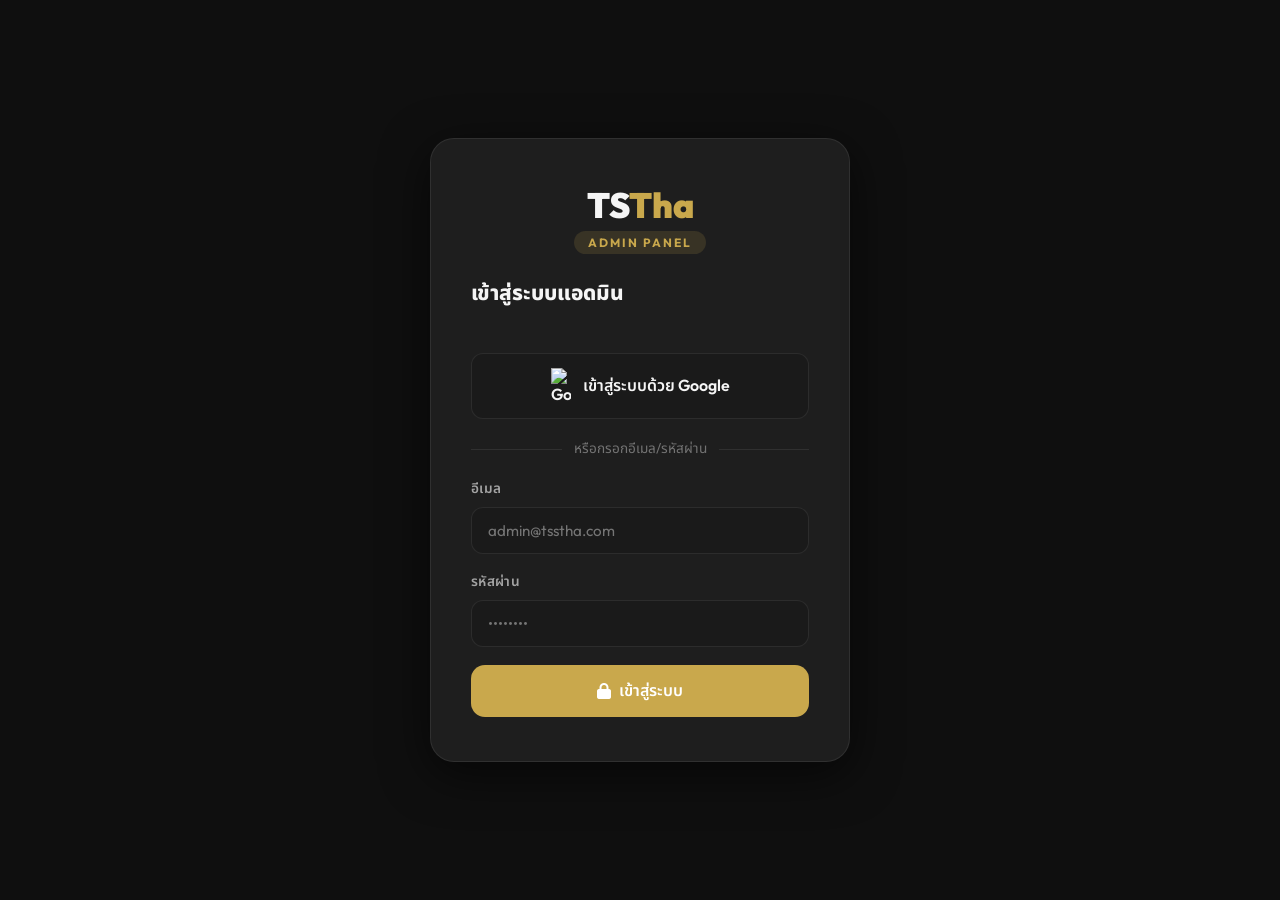
==== admin/index.html @ b6cc5bbf "Add files via upload" ====
<!DOCTYPE html>
<html lang="th" data-theme="dark">
<head>
  <meta charset="UTF-8"/>
  <meta name="viewport" content="width=device-width,initial-scale=1.0"/>
  <title>TS Tha — Admin Panel</title>
  <meta name="robots" content="noindex,nofollow"/>
  <link rel="stylesheet" href="../assets/css/style.css"/>
  <link rel="stylesheet" href="admin.css"/>
  <link rel="stylesheet" href="https://cdnjs.cloudflare.com/ajax/libs/font-awesome/6.5.0/css/all.min.css"/>
</head>
<body>

<!-- LOGIN GATE -->
<div id="adminLoginGate" class="admin-login-gate">
  <div class="admin-login-box">
    <div class="admin-login-logo">TS<span>Tha</span></div>
    <div class="admin-login-label">Admin Panel</div>
    <h2 style="margin-bottom:8px;">เข้าสู่ระบบแอดมิน</h2>
    <p id="loginError" style="color:var(--danger);font-size:0.9rem;min-height:20px;margin-bottom:16px;"></p>

    <!-- ✅ Google Sign-in (แนะนำ) -->
    <button id="adminGoogleBtn" class="btn-social" style="width:100%;justify-content:center;font-size:1rem;padding:14px;margin-bottom:16px;">
      <img src="https://www.google.com/favicon.ico" width="20" alt="Google"/> เข้าสู่ระบบด้วย Google
    </button>

    <div class="divider">หรือกรอกอีเมล/รหัสผ่าน</div>

    <form id="adminLoginForm" style="margin-top:16px;">
      <div class="form-group">
        <label class="form-label" for="adminEmail">อีเมล</label>
        <input type="email" id="adminEmail" class="form-input" placeholder="admin@tsstha.com"/>
      </div>
      <div class="form-group">
        <label class="form-label" for="adminPassword">รหัสผ่าน</label>
        <input type="password" id="adminPassword" class="form-input" placeholder="••••••••"/>
      </div>
      <button type="submit" class="btn-primary" style="width:100%;justify-content:center;" id="adminLoginBtn">
        <i class="fa-solid fa-lock"></i> เข้าสู่ระบบ
      </button>
    </form>
  </div>
</div>


<!-- ADMIN PANEL (hidden until login) -->
<div id="adminApp" style="display:none;">

  <!-- SIDEBAR -->
  <aside class="admin-sidebar" id="sidebar">
    <div class="sidebar-logo">TS<span>Tha</span></div>
    <div class="sidebar-role">Admin Panel</div>
    <nav class="sidebar-nav">
      <button class="sidebar-link active" data-page="dashboard" aria-label="dashboard">
        <i class="fa-solid fa-gauge-high"></i> Dashboard
      </button>
      <button class="sidebar-link" data-page="orders" aria-label="orders">
        <i class="fa-solid fa-box"></i> คำสั่งซื้อ
        <span class="sidebar-badge" id="pendingBadge">0</span>
      </button>
      <button class="sidebar-link" data-page="products" aria-label="products">
        <i class="fa-solid fa-shirt"></i> สินค้า
      </button>
      <button class="sidebar-link" data-page="settings" aria-label="settings">
        <i class="fa-solid fa-gear"></i> ตั้งค่า
      </button>
    </nav>
    <div class="sidebar-footer">
      <button class="btn-icon" id="adminThemeToggle" title="เปลี่ยนธีม" aria-label="theme">
        <i class="fa-solid fa-moon" id="adminThemeIcon"></i>
      </button>
      <button class="btn-icon" id="adminLogoutBtn" title="ออกจากระบบ" aria-label="logout">
        <i class="fa-solid fa-right-from-bracket"></i>
      </button>
    </div>
  </aside>

  <!-- MAIN CONTENT -->
  <main class="admin-main">

    <!-- TOP BAR -->
    <div class="admin-topbar">
      <div class="admin-topbar-left">
        <button class="btn-icon" id="sidebarToggle" aria-label="menu"><i class="fa-solid fa-bars"></i></button>
        <div id="pageTitle" class="admin-page-title">Dashboard</div>
      </div>
      <div class="admin-topbar-right">
        <div class="admin-user-info" id="adminUserInfo">
          <i class="fa-solid fa-user-shield"></i> <span id="adminUserName">Admin</span>
        </div>
      </div>
    </div>

    <!-- ===== DASHBOARD PAGE ===== -->
    <div class="admin-page active" id="page-dashboard">
      <div class="admin-stats-grid">
        <div class="stat-card animate-on-scroll">
          <div class="stat-icon" style="background:rgba(201,168,76,0.15);color:var(--gold);">
            <i class="fa-solid fa-box"></i>
          </div>
          <div class="stat-info">
            <div class="stat-value" id="statTotal">0</div>
            <div class="stat-label">คำสั่งซื้อทั้งหมด</div>
          </div>
        </div>
        <div class="stat-card animate-on-scroll" style="transition-delay:.1s;">
          <div class="stat-icon" style="background:rgba(234,179,8,0.15);color:#eab308;">
            <i class="fa-solid fa-clock"></i>
          </div>
          <div class="stat-info">
            <div class="stat-value" id="statPending">0</div>
            <div class="stat-label">รอดำเนินการ</div>
          </div>
        </div>
        <div class="stat-card animate-on-scroll" style="transition-delay:.2s;">
          <div class="stat-icon" style="background:rgba(34,197,94,0.15);color:var(--success);">
            <i class="fa-solid fa-truck"></i>
          </div>
          <div class="stat-info">
            <div class="stat-value" id="statShipped">0</div>
            <div class="stat-label">จัดส่งแล้ว</div>
          </div>
        </div>
        <div class="stat-card animate-on-scroll" style="transition-delay:.3s;">
          <div class="stat-icon" style="background:rgba(99,102,241,0.15);color:#6366f1;">
            <i class="fa-solid fa-baht-sign"></i>
          </div>
          <div class="stat-info">
            <div class="stat-value" id="statRevenue">฿0</div>
            <div class="stat-label">ยอดขายรวม</div>
          </div>
        </div>
      </div>

      <div class="admin-card" style="margin-top:28px;">
        <div class="admin-card-header">
          <h3><i class="fa-solid fa-clock-rotate-left"></i> คำสั่งซื้อล่าสุด</h3>
          <button class="btn-primary" onclick="switchPage('orders')" style="padding:8px 18px;font-size:0.85rem;">ดูทั้งหมด</button>
        </div>
        <div id="recentOrdersList"></div>
      </div>
    </div>

    <!-- ===== ORDERS PAGE ===== -->
    <div class="admin-page" id="page-orders">
      <div class="admin-card">
        <div class="admin-card-header">
          <h3><i class="fa-solid fa-magnifying-glass"></i> ค้นหา Order ID</h3>
          <button class="btn-primary" onclick="loadOrders()" style="padding:8px 18px;font-size:0.85rem;">
            <i class="fa-solid fa-rotate"></i> รีเฟรช
          </button>
        </div>
        <div style="display:flex;gap:12px;margin-bottom:24px;">
          <input type="text" id="orderSearchInput" class="form-input" placeholder="ค้นหา Order ID หรือชื่อลูกค้า..." style="flex:1;"/>
          <button class="btn-primary" onclick="searchOrder()" aria-label="search-order">
            <i class="fa-solid fa-magnifying-glass"></i> ค้นหา
          </button>
          <select id="orderStatusFilter" class="form-input" style="width:180px;" onchange="filterOrders()">
            <option value="all">ทุกสถานะ</option>
            <option value="pending">รอดำเนินการ</option>
            <option value="confirmed">ยืนยันแล้ว</option>
            <option value="shipped">จัดส่งแล้ว</option>
            <option value="cancelled">ยกเลิก</option>
          </select>
        </div>
        <div id="ordersTable"></div>
      </div>
    </div>

    <!-- ===== PRODUCTS PAGE ===== -->
    <div class="admin-page" id="page-products">
      <div class="admin-card">
        <div class="admin-card-header">
          <h3><i class="fa-solid fa-shirt"></i> จัดการสินค้า</h3>
          <button class="btn-primary" onclick="openModal('addProductModal')" style="padding:8px 18px;font-size:0.85rem;">
            <i class="fa-solid fa-plus"></i> เพิ่มสินค้า
          </button>
        </div>
        <div id="productsAdminGrid" class="products-admin-grid"></div>
      </div>
    </div>

    <!-- ===== SETTINGS PAGE ===== -->
    <div class="admin-page" id="page-settings">
      <div class="admin-card">
        <div class="admin-card-header"><h3><i class="fa-solid fa-gear"></i> ตั้งค่าร้านค้า</h3></div>
        <div class="form-group">
          <label class="form-label">ชื่อแบรนด์</label>
          <input type="text" class="form-input" value="TS Tha"/>
        </div>
        <div class="form-group">
          <label class="form-label">LINE ID</label>
          <input type="text" class="form-input" placeholder="@TSTha"/>
        </div>
        <div class="form-group">
          <label class="form-label">Facebook Page URL</label>
          <input type="text" class="form-input" placeholder="https://facebook.com/..."/>
        </div>
        <div class="form-group">
          <label class="form-label">ข้อความต้อนรับออเดอร์</label>
          <textarea class="form-textarea">ขอบคุณที่สั่งซื้อกับ TS Tha! กรุณาแคปหน้าจอหรือคัดลอก Order ID แล้วทักมาหาเราทาง Line หรือ Facebook ได้เลยนะครับ</textarea>
        </div>
        <button class="btn-primary"><i class="fa-solid fa-floppy-disk"></i> บันทึกการตั้งค่า</button>
      </div>
    </div>

  </main>
</div>

<!-- ORDER DETAIL MODAL -->
<div class="modal-overlay" id="orderDetailModal">
  <div class="modal" style="max-width:640px;">
    <button class="modal-close" onclick="closeModal('orderDetailModal')" aria-label="close"><i class="fa-solid fa-xmark"></i></button>
    <h2>📦 รายละเอียดออเดอร์</h2>
    <div id="orderDetailContent"></div>
  </div>
</div>

<!-- ADD PRODUCT MODAL -->
<div class="modal-overlay" id="addProductModal">
  <div class="modal" style="max-width:560px;">
    <button class="modal-close" onclick="closeModal('addProductModal')" aria-label="close"><i class="fa-solid fa-xmark"></i></button>
    <h2>➕ เพิ่มสินค้าใหม่</h2>
    <p class="subtitle">กรอกข้อมูลสินค้าที่ต้องการเพิ่ม</p>
    <form id="addProductForm">
      <div class="form-group">
        <label class="form-label">ชื่อสินค้า *</label>
        <input type="text" id="prodName" class="form-input" required/>
      </div>
      <div class="form-row">
        <div class="form-group">
          <label class="form-label">ราคา (฿) *</label>
          <input type="number" id="prodPrice" class="form-input" required/>
        </div>
        <div class="form-group">
          <label class="form-label">หมวดหมู่ *</label>
          <select id="prodCategory" class="form-input">
            <option value="oversized">โอเวอร์ไซส์</option>
            <option value="hoodie">ฮู้ดดี้</option>
            <option value="regular">ทรงปกติ</option>
            <option value="limited">Limited</option>
          </select>
        </div>
      </div>
      <div class="form-group">
        <label class="form-label">ไซส์ที่มี (คั่นด้วยลูกน้ำ) *</label>
        <input type="text" id="prodSizes" class="form-input" placeholder="S,M,L,XL,XXL" required/>
      </div>
      <div class="form-group">
        <label class="form-label">คำอธิบาย</label>
        <textarea id="prodDesc" class="form-textarea" placeholder="รายละเอียดสินค้า..."></textarea>
      </div>
      <div class="form-group">
        <label class="form-label">URL รูปภาพ</label>
        <input type="url" id="prodImage" class="form-input" placeholder="https://..."/>
      </div>
      <button type="submit" class="btn-primary" style="width:100%;justify-content:center;">
        <i class="fa-solid fa-plus"></i> เพิ่มสินค้า
      </button>
    </form>
  </div>
</div>

<!-- TOAST -->
<div class="toast-container" id="toastContainer"></div>

<!-- Firebase CDN (Compat) -->
<script src="https://www.gstatic.com/firebasejs/10.11.0/firebase-app-compat.js"></script>
<script src="https://www.gstatic.com/firebasejs/10.11.0/firebase-firestore-compat.js"></script>
<script src="https://www.gstatic.com/firebasejs/10.11.0/firebase-auth-compat.js"></script>
<script src="https://www.gstatic.com/firebasejs/10.11.0/firebase-storage-compat.js"></script>
<!-- TS Tha Admin Scripts -->
<script src="../assets/js/firebase.js"></script>
<script src="admin.js"></script>
</body>
</html>
---- assets/css/style.css ----
/* ===== TS THA - GLOBAL DESIGN SYSTEM ===== */
@import url('https://fonts.googleapis.com/css2?family=Outfit:wght@300;400;500;600;700;800;900&family=Noto+Sans+Thai:wght@300;400;500;600;700;800&display=swap');

:root {
  --bg-primary: #f8f7f4;
  --bg-secondary: #ffffff;
  --bg-card: #ffffff;
  --bg-nav: rgba(255,255,255,0.85);
  --text-primary: #1a1a1a;
  --text-secondary: #6b7280;
  --text-muted: #9ca3af;
  --border: rgba(0,0,0,0.08);
  --shadow: 0 4px 24px rgba(0,0,0,0.08);
  --shadow-lg: 0 12px 48px rgba(0,0,0,0.12);
  --accent: #1a1a1a;
  --accent-light: #3d3d3d;
  --gold: #c9a84c;
  --gold-light: #e8c96a;
  --success: #22c55e;
  --danger: #ef4444;
  --warning: #f59e0b;
  --transition: all 0.3s cubic-bezier(0.4, 0, 0.2, 1);
  --transition-slow: all 0.5s cubic-bezier(0.4, 0, 0.2, 1);
}

[data-theme="dark"] {
  --bg-primary: #0f0f0f;
  --bg-secondary: #1a1a1a;
  --bg-card: #1e1e1e;
  --bg-nav: rgba(15,15,15,0.9);
  --text-primary: #f5f5f5;
  --text-secondary: #a3a3a3;
  --text-muted: #737373;
  --border: rgba(255,255,255,0.08);
  --shadow: 0 4px 24px rgba(0,0,0,0.4);
  --shadow-lg: 0 12px 48px rgba(0,0,0,0.6);
  --accent: #f5f5f5;
  --accent-light: #d4d4d4;
}

* { margin: 0; padding: 0; box-sizing: border-box; }
html { scroll-behavior: smooth; }
body {
  font-family: 'Outfit', 'Noto Sans Thai', sans-serif;
  background-color: var(--bg-primary);
  color: var(--text-primary);
  transition: var(--transition-slow);
  overflow-x: hidden;
}

/* SCROLLBAR */
::-webkit-scrollbar { width: 6px; }
::-webkit-scrollbar-track { background: var(--bg-primary); }
::-webkit-scrollbar-thumb { background: var(--gold); border-radius: 99px; }

/* ===== NAVBAR ===== */
.navbar {
  position: fixed; top: 0; left: 0; right: 0; z-index: 1000;
  background: var(--bg-nav);
  backdrop-filter: blur(20px);
  -webkit-backdrop-filter: blur(20px);
  border-bottom: 1px solid var(--border);
  padding: 0 40px; height: 70px;
  display: flex; align-items: center; justify-content: space-between;
  transition: var(--transition);
}
.nav-logo {
  font-size: 1.6rem; font-weight: 800; letter-spacing: -0.5px;
  color: var(--text-primary); text-decoration: none;
  display: flex; align-items: center; gap: 8px;
}
.nav-logo span { color: var(--gold); }
.nav-links { display: flex; align-items: center; gap: 36px; list-style: none; }
.nav-links a {
  text-decoration: none; color: var(--text-secondary);
  font-weight: 500; font-size: 0.95rem; letter-spacing: 0.3px;
  transition: var(--transition); position: relative;
}
.nav-links a::after {
  content: ''; position: absolute; bottom: -4px; left: 0;
  width: 0; height: 2px; background: var(--gold); transition: var(--transition);
}
.nav-links a:hover { color: var(--text-primary); }
.nav-links a:hover::after { width: 100%; }

.nav-actions { display: flex; align-items: center; gap: 16px; }

.btn-icon {
  background: none; border: 1px solid var(--border);
  border-radius: 12px; width: 42px; height: 42px;
  display: flex; align-items: center; justify-content: center;
  cursor: pointer; color: var(--text-primary); font-size: 1.1rem;
  transition: var(--transition);
}
.btn-icon:hover { background: var(--gold); border-color: var(--gold); color: #fff; transform: scale(1.05); }

.cart-btn { position: relative; }
.cart-count {
  position: absolute; top: -6px; right: -6px;
  background: var(--gold); color: #fff; border-radius: 99px;
  width: 18px; height: 18px; font-size: 0.65rem; font-weight: 700;
  display: none; align-items: center; justify-content: center;
}
.cart-count.active { display: flex; }

/* ===== HERO SLIDER ===== */
.hero { margin-top: 70px; position: relative; width: 100%; height: calc(100vh - 70px); overflow: hidden; }
.hero-slider { display: flex; height: 100%; transition: transform 0.8s cubic-bezier(0.77, 0, 0.175, 1); }
.hero-slide {
  min-width: 100%; height: 100%; position: relative;
  background-size: cover; background-position: center;
  display: flex; align-items: center; justify-content: center;
}
.hero-slide::before {
  content: ''; position: absolute; inset: 0;
  background: linear-gradient(to right, rgba(0,0,0,0.65) 0%, rgba(0,0,0,0.25) 60%, transparent 100%);
}
.hero-content {
  position: relative; z-index: 2; color: #fff;
  padding: 0 80px; max-width: 680px; width: 100%; margin-right: auto;
}
.hero-tag {
  display: inline-block; background: var(--gold); color: #fff;
  font-size: 0.75rem; font-weight: 700; letter-spacing: 2px;
  text-transform: uppercase; padding: 6px 16px; border-radius: 99px;
  margin-bottom: 20px; animation: fadeUp 0.8s ease both;
}
.hero-title {
  font-size: clamp(2.5rem, 5vw, 4.5rem); font-weight: 900;
  line-height: 1.05; margin-bottom: 16px; animation: fadeUp 0.8s 0.1s ease both;
}
.hero-subtitle {
  font-size: 1.1rem; font-weight: 400; opacity: 0.85;
  margin-bottom: 36px; line-height: 1.7; animation: fadeUp 0.8s 0.2s ease both;
}
.hero-cta { display: flex; gap: 14px; animation: fadeUp 0.8s 0.3s ease both; }

.btn-primary {
  background: var(--gold); color: #fff; border: none;
  padding: 14px 32px; border-radius: 14px; font-size: 1rem; font-weight: 600;
  cursor: pointer; transition: var(--transition);
  display: inline-flex; align-items: center; gap: 8px; font-family: inherit;
}
.btn-primary:hover { background: var(--gold-light); transform: translateY(-2px); box-shadow: 0 8px 24px rgba(201,168,76,0.4); }

.btn-outline {
  background: rgba(255,255,255,0.15); color: #fff;
  border: 1px solid rgba(255,255,255,0.4);
  padding: 14px 28px; border-radius: 14px; font-size: 1rem; font-weight: 500;
  cursor: pointer; transition: var(--transition); backdrop-filter: blur(8px); font-family: inherit;
}
.btn-outline:hover { background: rgba(255,255,255,0.25); transform: translateY(-2px); }

.slider-dots { position: absolute; bottom: 30px; left: 50%; transform: translateX(-50%); display: flex; gap: 8px; z-index: 10; }
.slider-dot { width: 8px; height: 8px; border-radius: 99px; background: rgba(255,255,255,0.4); cursor: pointer; transition: var(--transition); border: none; }
.slider-dot.active { background: var(--gold); width: 28px; }
.slider-arrow {
  position: absolute; top: 50%; transform: translateY(-50%);
  background: rgba(255,255,255,0.15); border: 1px solid rgba(255,255,255,0.3);
  border-radius: 50%; width: 52px; height: 52px;
  display: flex; align-items: center; justify-content: center;
  cursor: pointer; color: #fff; font-size: 1.2rem;
  transition: var(--transition); z-index: 10; backdrop-filter: blur(8px);
}
.slider-arrow:hover { background: var(--gold); border-color: var(--gold); }
.slider-arrow.prev { left: 30px; }
.slider-arrow.next { right: 30px; }

/* ===== SECTIONS ===== */
.section { padding: 100px 40px; max-width: 1400px; margin: 0 auto; }
.section-header { text-align: center; margin-bottom: 60px; }
.section-label { font-size: 0.8rem; font-weight: 700; letter-spacing: 3px; text-transform: uppercase; color: var(--gold); margin-bottom: 12px; display: block; }
.section-title { font-size: clamp(1.8rem, 3vw, 2.8rem); font-weight: 800; color: var(--text-primary); line-height: 1.2; }
.section-subtitle { margin-top: 12px; color: var(--text-secondary); font-size: 1rem; }

/* ===== FILTER BAR ===== */
.filter-bar { display: flex; gap: 10px; margin-bottom: 40px; flex-wrap: wrap; justify-content: center; }
.filter-btn {
  padding: 8px 22px; border-radius: 99px; border: 1px solid var(--border);
  background: var(--bg-card); color: var(--text-secondary);
  font-size: 0.9rem; font-weight: 500; cursor: pointer; transition: var(--transition); font-family: inherit;
}
.filter-btn:hover, .filter-btn.active { background: var(--accent); color: var(--bg-primary); border-color: var(--accent); }

/* ===== PRODUCT GRID ===== */
.product-grid { display: grid; grid-template-columns: repeat(auto-fill, minmax(300px, 1fr)); gap: 28px; }
.product-card {
  background: var(--bg-card); border-radius: 20px; overflow: hidden;
  border: 1px solid var(--border); transition: var(--transition); cursor: pointer; position: relative;
}
.product-card:hover { transform: translateY(-8px); box-shadow: var(--shadow-lg); border-color: var(--gold); }
.product-img-wrap { position: relative; overflow: hidden; aspect-ratio: 3/4; background: var(--bg-secondary); }
.product-img-wrap img { width: 100%; height: 100%; object-fit: cover; transition: transform 0.6s cubic-bezier(0.4,0,0.2,1); }
.product-card:hover .product-img-wrap img { transform: scale(1.08); }
.product-badge {
  position: absolute; top: 14px; left: 14px;
  background: var(--gold); color: #fff;
  font-size: 0.7rem; font-weight: 700; letter-spacing: 1px;
  text-transform: uppercase; padding: 4px 12px; border-radius: 99px;
}
.product-badge.sold-out { background: #ef4444; }
.product-quick-actions {
  position: absolute; top: 14px; right: 14px;
  display: flex; flex-direction: column; gap: 8px;
  opacity: 0; transform: translateX(10px); transition: var(--transition);
}
.product-card:hover .product-quick-actions { opacity: 1; transform: translateX(0); }
.quick-btn {
  width: 38px; height: 38px; border-radius: 10px;
  background: rgba(255,255,255,0.9); border: none;
  display: flex; align-items: center; justify-content: center;
  cursor: pointer; font-size: 0.95rem; transition: var(--transition); color: #1a1a1a;
}
.quick-btn:hover { background: var(--gold); color: #fff; }
.product-info { padding: 20px; }
.product-category { font-size: 0.75rem; font-weight: 600; letter-spacing: 1.5px; text-transform: uppercase; color: var(--gold); margin-bottom: 6px; }
.product-name { font-size: 1.05rem; font-weight: 700; color: var(--text-primary); margin-bottom: 12px; line-height: 1.4; }
.product-price-row { display: flex; align-items: center; justify-content: space-between; gap: 12px; }
.product-price { font-size: 1.3rem; font-weight: 800; color: var(--text-primary); }
.product-price .original { font-size: 0.85rem; font-weight: 400; color: var(--text-muted); text-decoration: line-through; margin-right: 6px; }
.btn-add-cart {
  background: var(--accent); color: var(--bg-primary);
  border: none; border-radius: 12px; padding: 10px 18px;
  font-size: 0.85rem; font-weight: 600; cursor: pointer;
  transition: var(--transition); font-family: inherit; white-space: nowrap;
}
.btn-add-cart:hover { background: var(--gold); transform: scale(1.05); }

/* ===== CART DRAWER ===== */
.cart-overlay { position: fixed; inset: 0; background: rgba(0,0,0,0.5); z-index: 2000; opacity: 0; pointer-events: none; transition: opacity 0.3s ease; backdrop-filter: blur(4px); }
.cart-overlay.open { opacity: 1; pointer-events: all; }
.cart-drawer {
  position: fixed; top: 0; right: 0; width: 420px; max-width: 95vw; height: 100vh;
  background: var(--bg-card); z-index: 2001;
  transform: translateX(100%); transition: transform 0.4s cubic-bezier(0.4,0,0.2,1);
  display: flex; flex-direction: column; box-shadow: -8px 0 40px rgba(0,0,0,0.2);
}
.cart-drawer.open { transform: translateX(0); }
.cart-header { padding: 24px 28px; border-bottom: 1px solid var(--border); display: flex; align-items: center; justify-content: space-between; }
.cart-header h3 { font-size: 1.2rem; font-weight: 700; }
.cart-body { flex: 1; overflow-y: auto; padding: 20px 28px; }
.cart-empty { display: flex; flex-direction: column; align-items: center; justify-content: center; height: 100%; gap: 12px; color: var(--text-muted); }
.cart-empty .icon { font-size: 3rem; }
.cart-empty p { font-size: 1rem; font-weight: 500; }
.cart-item { display: flex; gap: 14px; padding: 16px 0; border-bottom: 1px solid var(--border); animation: fadeUp 0.3s ease both; }
.cart-item-img { width: 76px; height: 90px; border-radius: 12px; object-fit: cover; background: var(--bg-secondary); flex-shrink: 0; }
.cart-item-info { flex: 1; }
.cart-item-name { font-size: 0.95rem; font-weight: 600; margin-bottom: 4px; }
.cart-item-variant { font-size: 0.8rem; color: var(--text-muted); margin-bottom: 12px; }
.cart-item-controls { display: flex; align-items: center; justify-content: space-between; }
.qty-control { display: flex; align-items: center; gap: 10px; background: var(--bg-secondary); border-radius: 10px; padding: 4px 8px; border: 1px solid var(--border); }
.qty-btn { background: none; border: none; cursor: pointer; font-size: 1rem; color: var(--text-primary); width: 24px; height: 24px; display: flex; align-items: center; justify-content: center; border-radius: 6px; transition: var(--transition); }
.qty-btn:hover { background: var(--gold); color: #fff; }
.qty-num { font-weight: 700; font-size: 0.95rem; min-width: 20px; text-align: center; }
.cart-item-price { font-weight: 700; font-size: 1rem; }
.cart-item-remove { background: none; border: none; color: var(--text-muted); cursor: pointer; font-size: 1rem; margin-left: 8px; transition: var(--transition); }
.cart-item-remove:hover { color: var(--danger); }
.cart-footer { padding: 20px 28px; border-top: 1px solid var(--border); }
.cart-total-row { display: flex; justify-content: space-between; align-items: center; margin-bottom: 16px; }
.cart-total-label { font-size: 1rem; color: var(--text-secondary); }
.cart-total-price { font-size: 1.4rem; font-weight: 800; color: var(--gold); }
.btn-checkout {
  width: 100%; padding: 16px; background: var(--accent); color: var(--bg-primary);
  border: none; border-radius: 14px; font-size: 1rem; font-weight: 700;
  cursor: pointer; transition: var(--transition); font-family: inherit;
  display: flex; align-items: center; justify-content: center; gap: 8px;
}
.btn-checkout:hover { background: var(--gold); transform: translateY(-2px); box-shadow: 0 8px 24px rgba(201,168,76,0.3); }

/* ===== MODALS ===== */
.modal-overlay {
  position: fixed; inset: 0; background: rgba(0,0,0,0.6); z-index: 3000;
  display: flex; align-items: center; justify-content: center; padding: 20px;
  opacity: 0; pointer-events: none; transition: opacity 0.3s ease; backdrop-filter: blur(6px);
}
.modal-overlay.open { opacity: 1; pointer-events: all; }
.modal {
  background: var(--bg-card); border-radius: 24px; padding: 40px;
  width: 100%; max-width: 520px; position: relative;
  transform: scale(0.95) translateY(20px);
  transition: transform 0.3s cubic-bezier(0.34,1.56,0.64,1);
  box-shadow: var(--shadow-lg); max-height: 90vh; overflow-y: auto;
}
.modal-overlay.open .modal { transform: scale(1) translateY(0); }
.modal-close {
  position: absolute; top: 20px; right: 20px;
  background: var(--bg-secondary); border: 1px solid var(--border);
  border-radius: 10px; width: 36px; height: 36px;
  display: flex; align-items: center; justify-content: center;
  cursor: pointer; font-size: 1rem; color: var(--text-secondary); transition: var(--transition);
}
.modal-close:hover { background: var(--danger); color: #fff; border-color: var(--danger); }
.modal h2 { font-size: 1.5rem; font-weight: 800; margin-bottom: 8px; color: var(--text-primary); }
.modal p.subtitle { color: var(--text-secondary); margin-bottom: 28px; font-size: 0.95rem; }

/* FORM */
.form-group { margin-bottom: 18px; }
.form-label { display: block; font-size: 0.85rem; font-weight: 600; color: var(--text-secondary); margin-bottom: 8px; letter-spacing: 0.3px; }
.form-input, .form-select, .form-textarea {
  width: 100%; padding: 13px 16px; border: 1.5px solid var(--border);
  border-radius: 12px; background: var(--bg-secondary); color: var(--text-primary);
  font-size: 0.95rem; font-family: inherit; transition: var(--transition); outline: none;
}
.form-input:focus, .form-select:focus, .form-textarea:focus { border-color: var(--gold); box-shadow: 0 0 0 3px rgba(201,168,76,0.15); }
.form-textarea { resize: vertical; min-height: 90px; }
.form-row { display: grid; grid-template-columns: 1fr 1fr; gap: 14px; }

/* CHECKOUT SUMMARY */
.checkout-summary { background: var(--bg-secondary); border-radius: 14px; padding: 16px; margin-bottom: 20px; border: 1px solid var(--border); }
.checkout-summary-item { display: flex; justify-content: space-between; font-size: 0.9rem; color: var(--text-secondary); padding: 4px 0; }
.checkout-summary-total { display: flex; justify-content: space-between; font-size: 1.05rem; font-weight: 800; color: var(--text-primary); padding-top: 12px; margin-top: 8px; border-top: 1px solid var(--border); }

/* ORDER SUCCESS */
.order-success { text-align: center; padding: 10px 0; }
.order-icon { width: 80px; height: 80px; background: linear-gradient(135deg, var(--gold), var(--gold-light)); border-radius: 50%; display: flex; align-items: center; justify-content: center; font-size: 2rem; margin: 0 auto 20px; animation: popIn 0.5s cubic-bezier(0.34,1.56,0.64,1) both; }
.order-id-box { background: var(--bg-secondary); border: 2px dashed var(--gold); border-radius: 16px; padding: 20px; margin: 20px 0; }
.order-id-label { font-size: 0.8rem; color: var(--text-muted); margin-bottom: 6px; }
.order-id-value { font-size: 1.8rem; font-weight: 900; letter-spacing: 2px; color: var(--gold); margin-bottom: 12px; }
.order-contacts { display: flex; gap: 10px; margin-top: 14px; justify-content: center; flex-wrap: wrap; }
.contact-btn { display: flex; align-items: center; gap: 8px; padding: 10px 20px; border-radius: 12px; font-size: 0.9rem; font-weight: 600; cursor: pointer; border: none; transition: var(--transition); font-family: inherit; text-decoration: none; }
.contact-line { background: #06C755; color: #fff; }
.contact-fb { background: #1877F2; color: #fff; }
.contact-ig { background: linear-gradient(135deg, #f09433, #e6683c, #dc2743, #cc2366, #bc1888); color: #fff; }
.contact-btn:hover { transform: translateY(-2px); opacity: 0.9; }

/* PRODUCT DETAIL MODAL */
.product-modal-grid { display: grid; grid-template-columns: 1fr 1fr; gap: 28px; }
.product-modal-img { border-radius: 16px; overflow: hidden; aspect-ratio: 3/4; background: var(--bg-secondary); }
.product-modal-img img { width: 100%; height: 100%; object-fit: cover; }
.product-modal-info { display: flex; flex-direction: column; gap: 14px; }
.size-btns { display: flex; gap: 8px; flex-wrap: wrap; }
.size-btn { padding: 8px 16px; border-radius: 10px; border: 1.5px solid var(--border); background: var(--bg-secondary); color: var(--text-primary); cursor: pointer; font-weight: 600; transition: var(--transition); font-family: inherit; font-size: 0.9rem; }
.size-btn:hover, .size-btn.active { border-color: var(--gold); background: var(--gold); color: #fff; }
.size-btn.unavailable { opacity: 0.35; cursor: not-allowed; }

/* LOGIN MODAL */
.social-login { display: flex; flex-direction: column; gap: 12px; margin-bottom: 20px; }
.btn-social { display: flex; align-items: center; gap: 12px; padding: 13px 20px; border-radius: 12px; border: 1.5px solid var(--border); background: var(--bg-secondary); color: var(--text-primary); font-size: 0.95rem; font-weight: 600; cursor: pointer; transition: var(--transition); font-family: inherit; }
.btn-social:hover { border-color: var(--gold); transform: translateY(-1px); box-shadow: var(--shadow); }
.divider { display: flex; align-items: center; gap: 12px; margin: 20px 0; color: var(--text-muted); font-size: 0.85rem; }
.divider::before, .divider::after { content: ''; flex: 1; height: 1px; background: var(--border); }

/* ANNOUNCEMENT BAR */
.announcement-bar { background: var(--accent); color: var(--bg-primary); padding: 10px 0; overflow: hidden; }
.marquee { display: flex; animation: marquee 22s linear infinite; white-space: nowrap; gap: 60px; }
.marquee span { font-size: 0.85rem; font-weight: 600; letter-spacing: 1px; flex-shrink: 0; }

/* FEATURES */
.features-grid { display: grid; grid-template-columns: repeat(4, 1fr); gap: 24px; }
.feature-card { background: var(--bg-card); border: 1px solid var(--border); border-radius: 20px; padding: 28px 24px; text-align: center; transition: var(--transition); }
.feature-card:hover { border-color: var(--gold); transform: translateY(-4px); box-shadow: var(--shadow); }
.feature-icon { width: 56px; height: 56px; background: linear-gradient(135deg, rgba(201,168,76,0.15), rgba(232,201,106,0.1)); border-radius: 16px; display: flex; align-items: center; justify-content: center; font-size: 1.5rem; margin: 0 auto 16px; }
.feature-title { font-size: 0.95rem; font-weight: 700; margin-bottom: 8px; }
.feature-desc { font-size: 0.85rem; color: var(--text-secondary); line-height: 1.6; }

/* FOOTER */
footer { background: var(--bg-secondary); border-top: 1px solid var(--border); padding: 60px 40px 30px; }
.footer-grid { display: grid; grid-template-columns: 2fr 1fr 1fr 1fr; gap: 40px; max-width: 1400px; margin: 0 auto 40px; }
.footer-brand-name { font-size: 1.5rem; font-weight: 800; margin-bottom: 12px; }
.footer-brand-name span { color: var(--gold); }
.footer-desc { font-size: 0.9rem; color: var(--text-secondary); line-height: 1.7; margin-bottom: 20px; }
.footer-socials { display: flex; gap: 10px; }
.footer-social { width: 38px; height: 38px; border-radius: 10px; border: 1px solid var(--border); display: flex; align-items: center; justify-content: center; font-size: 1rem; text-decoration: none; color: var(--text-primary); transition: var(--transition); }
.footer-social:hover { background: var(--gold); border-color: var(--gold); color: #fff; }
.footer-col h4 { font-size: 0.9rem; font-weight: 700; margin-bottom: 16px; }
.footer-col ul { list-style: none; display: flex; flex-direction: column; gap: 10px; }
.footer-col ul a { text-decoration: none; font-size: 0.88rem; color: var(--text-secondary); transition: var(--transition); }
.footer-col ul a:hover { color: var(--gold); }
.footer-bottom { max-width: 1400px; margin: 0 auto; padding-top: 24px; border-top: 1px solid var(--border); text-align: center; font-size: 0.85rem; color: var(--text-muted); }

/* TOAST */
.toast-container { position: fixed; bottom: 28px; right: 28px; z-index: 9999; display: flex; flex-direction: column; gap: 10px; }
.toast { background: var(--bg-card); border: 1px solid var(--border); border-left: 4px solid var(--gold); border-radius: 14px; padding: 14px 18px; display: flex; align-items: center; gap: 12px; box-shadow: var(--shadow-lg); animation: slideInRight 0.4s cubic-bezier(0.34,1.56,0.64,1); min-width: 280px; }
.toast.success { border-left-color: var(--success); }
.toast.error { border-left-color: var(--danger); }
.toast-icon { font-size: 1.2rem; }
.toast-text { font-size: 0.9rem; font-weight: 600; color: var(--text-primary); }

/* ANIMATIONS */
@keyframes fadeUp { from { opacity: 0; transform: translateY(25px); } to { opacity: 1; transform: translateY(0); } }
@keyframes popIn { from { opacity: 0; transform: scale(0.6); } to { opacity: 1; transform: scale(1); } }
@keyframes marquee { from { transform: translateX(0); } to { transform: translateX(-50%); } }
@keyframes slideInRight { from { opacity: 0; transform: translateX(30px); } to { opacity: 1; transform: translateX(0); } }

/* ===== SPLASH SCREEN ===== */
.splash-screen {
  position: fixed; inset: 0; z-index: 99999;
  background: #0a0a0a;
  display: flex; align-items: center; justify-content: center;
  flex-direction: column;
  transition: opacity 0.8s ease, visibility 0.8s ease;
}
.splash-screen.hidden { opacity: 0; visibility: hidden; pointer-events: none; }
.splash-content { text-align: center; }
.splash-logo { margin-bottom: 20px; }
.splash-logo-img {
  width: 140px; height: 140px; object-fit: contain;
  animation: splashLogoIn 1s cubic-bezier(0.34,1.56,0.64,1) both;
  filter: drop-shadow(0 0 30px rgba(201,168,76,0.5));
}
.splash-brand {
  font-size: 3.5rem; font-weight: 900; letter-spacing: -1px; line-height: 1;
  animation: splashBrandIn 0.8s 0.3s ease both;
}
.splash-ts   { color: #fff; }
.splash-tha  { color: var(--gold); }
.splash-tagline {
  font-size: 0.85rem; font-weight: 600; letter-spacing: 4px;
  text-transform: uppercase; color: rgba(255,255,255,0.4);
  margin-top: 10px;
  animation: splashBrandIn 0.8s 0.5s ease both;
}
.splash-dots {
  display: flex; gap: 8px; justify-content: center; margin-top: 40px;
  animation: splashBrandIn 0.8s 0.7s ease both;
}
.splash-dots span {
  width: 8px; height: 8px; border-radius: 50%; background: rgba(201,168,76,0.4);
  animation: splashDot 1.2s ease-in-out infinite;
}
.splash-dots span:nth-child(2) { animation-delay: 0.2s; }
.splash-dots span:nth-child(3) { animation-delay: 0.4s; }

@keyframes splashLogoIn {
  from { opacity: 0; transform: scale(0.5) rotate(-10deg); }
  to   { opacity: 1; transform: scale(1) rotate(0deg); }
}
@keyframes splashBrandIn {
  from { opacity: 0; transform: translateY(20px); }
  to   { opacity: 1; transform: translateY(0); }
}
@keyframes splashDot {
  0%,80%,100% { transform: scale(0.6); background: rgba(201,168,76,0.3); }
  40%          { transform: scale(1.2); background: var(--gold); }
}

/* NAV LOGO IMG */
.nav-logo-img {
  width: 34px; height: 34px; object-fit: contain;
  filter: drop-shadow(0 0 8px rgba(201,168,76,0.4));
  transition: var(--transition);
}
.nav-logo:hover .nav-logo-img { filter: drop-shadow(0 0 14px rgba(201,168,76,0.8)); transform: rotate(5deg) scale(1.1); }

/* USER DROPDOWN */
.user-menu-wrap { position: relative; }
.user-dropdown {
  position: absolute; top: calc(100% + 12px); right: 0;
  background: var(--bg-card); border: 1px solid var(--border);
  border-radius: 16px; padding: 12px;
  width: 220px; box-shadow: var(--shadow-lg);
  opacity: 0; visibility: hidden; pointer-events: none;
  transform: translateY(-8px);
  transition: opacity 0.25s ease, transform 0.25s ease, visibility 0.25s;
  z-index: 1100;
}
.user-menu-wrap.open .user-dropdown { opacity: 1; visibility: visible; pointer-events: all; transform: translateY(0); }
.user-dropdown-info { display: flex; align-items: center; gap: 10px; padding: 8px 4px 4px; }
.user-avatar { width: 36px; height: 36px; border-radius: 50%; object-fit: cover; border: 2px solid var(--gold); }
.user-dropdown-item {
  width: 100%; display: flex; align-items: center; gap: 10px;
  padding: 10px 12px; border-radius: 10px; border: none;
  background: none; color: var(--text-primary); font-size: 0.9rem; font-weight: 500;
  cursor: pointer; transition: var(--transition); font-family: inherit; text-align: left;
}
.user-dropdown-item:hover { background: var(--bg-secondary); color: var(--gold); }
.user-dropdown-item.danger:hover { background: rgba(239,68,68,0.1); color: var(--danger); }

.animate-on-scroll { opacity: 0; transform: translateY(30px); transition: opacity 0.6s ease, transform 0.6s ease; }
.animate-on-scroll.visible { opacity: 1; transform: translateY(0); }


/* RESPONSIVE */
@media (max-width: 1024px) {
  .features-grid { grid-template-columns: repeat(2, 1fr); }
  .footer-grid { grid-template-columns: 1fr 1fr; }
}
@media (max-width: 768px) {
  .navbar { padding: 0 20px; }
  .nav-links { display: none; }
  .hero-content { padding: 0 28px; }
  .section { padding: 60px 20px; }
  .product-grid { grid-template-columns: repeat(2, 1fr); gap: 16px; }
  .features-grid { grid-template-columns: 1fr 1fr; gap: 16px; }
  .footer-grid { grid-template-columns: 1fr; }
  .product-modal-grid { grid-template-columns: 1fr; }
  .form-row { grid-template-columns: 1fr; }
  .cart-drawer { width: 100vw; }
  .slider-arrow { width: 40px; height: 40px; font-size: 1rem; }
  .slider-arrow.prev { left: 12px; }
  .slider-arrow.next { right: 12px; }
}
@media (max-width: 480px) {
  .product-grid { grid-template-columns: 1fr; }
  .features-grid { grid-template-columns: 1fr; }
  .hero-title { font-size: 2rem; }
  .hero-cta { flex-direction: column; }
}

/* ===== STUNNING SPLASH SCREEN ===== */
.splash-screen {
  position: fixed; inset: 0; z-index: 99999;
  background: #0d0d0d;
  display: flex; align-items: center; justify-content: center;
  transition: opacity 1s cubic-bezier(0.77, 0, 0.175, 1), visibility 1s;
}
.splash-screen.fade-out { opacity: 0; visibility: hidden; pointer-events: none; }
.splash-content { text-align: center; max-width: 400px; width: 90%; }
.splash-logo-img {
  width: 140px; height: 140px; object-fit: contain;
  margin-bottom: 24px; border-radius: 20px;
  animation: logoBreath 2s infinite ease-in-out, logoIntro 1s forwards cubic-bezier(0.2, 0.8, 0.2, 1);
  filter: drop-shadow(0 0 20px rgba(201,168,76,0.3));
}
.splash-brand {
  font-size: 3rem; font-weight: 900; letter-spacing: -1px;
  margin-bottom: 8px; animation: fadeInUp 0.8s 0.3s backwards;
}
.splash-ts { color: #fff; }
.splash-tha { color: var(--gold); }
.splash-tagline {
  font-size: 0.8rem; font-weight: 600; text-transform: uppercase;
  letter-spacing: 5px; color: rgba(255,255,255,0.4);
  animation: fadeInUp 0.8s 0.5s backwards; margin-bottom: 40px;
}
.splash-loader { height: 2px; width: 100%; background: rgba(255,255,255,0.05); border-radius: 99px; overflow: hidden; }
.loader-bar { height: 100%; width: 0; background: var(--gold); animation: loadProgress 2.5s forwards ease-in-out; }

@keyframes logoIntro { from { opacity: 0; transform: scale(0.7) rotate(-5deg); } }
@keyframes logoBreath { 0%, 100% { transform: scale(1); filter: drop-shadow(0 0 20px rgba(201,168,76,0.3)); } 50% { transform: scale(1.05); filter: drop-shadow(0 0 40px rgba(201,168,76,0.6)); } }
@keyframes fadeInUp { from { opacity: 0; transform: translateY(20px); } to { opacity: 1; transform: translateY(0); } }
@keyframes loadProgress { 0% { width: 0; } 50% { width: 70%; } 100% { width: 100%; } }

/* NAVBAR LOGO FIX */
.nav-logo-img { width: 44px; height: 44px; border-radius: 8px; object-fit: cover; border: 1px solid var(--border); transition: transform 0.3s ease; }
.nav-logo:hover .nav-logo-img { transform: scale(1.1) rotate(5deg); }

/* USER AUTH UI */
.user-control { position: relative; }
.user-dropdown {
  position: absolute; top: calc(100% + 15px); right: 0;
  background: var(--bg-card); border: 1px solid var(--border);
  border-radius: 16px; padding: 12px; width: 220px;
  box-shadow: var(--shadow-lg); opacity: 0; visibility: hidden;
  transform: translateY(-10px); transition: all 0.25s ease; z-index: 1100;
}
.user-control.logged-in.open .user-dropdown { opacity: 1; visibility: visible; transform: translateY(0); }
.dropdown-item {
  width: 100%; display: flex; align-items: center; gap: 10px;
  padding: 10px 12px; border-radius: 10px; background: none; border: none;
  font-family: inherit; font-size: 0.9rem; font-weight: 500; color: var(--text-primary);
  cursor: pointer; transition: all 0.25s ease; text-align: left;
}
.dropdown-item:hover { background: var(--bg-secondary); color: var(--gold); }
.dropdown-item.danger:hover { background: rgba(239, 68, 68, 0.1); color: var(--danger); }
.user-info-brief { padding: 4px 8px 8px; }
---- admin/admin.css ----
/* ===== ADMIN PANEL — admin.css ===== */

/* LOGIN GATE */
.admin-login-gate {
  position: fixed; inset: 0; z-index: 9999;
  background: var(--bg-primary);
  display: flex; align-items: center; justify-content: center; padding: 20px;
}
.admin-login-box {
  background: var(--bg-card);
  border: 1px solid var(--border);
  border-radius: 24px;
  padding: 44px 40px;
  width: 100%; max-width: 420px;
  box-shadow: var(--shadow-lg);
  text-align: center;
}
.admin-login-logo {
  font-size: 2.2rem; font-weight: 900; margin-bottom: 4px;
  color: var(--text-primary);
}
.admin-login-logo span { color: var(--gold); }
.admin-login-label {
  display: inline-block;
  background: rgba(201,168,76,0.15);
  color: var(--gold);
  font-size: 0.75rem; font-weight: 700; letter-spacing: 2px;
  text-transform: uppercase; padding: 4px 14px; border-radius: 99px;
  margin-bottom: 24px;
}
.admin-login-box h2 { font-size: 1.3rem; font-weight: 800; text-align: left; }
.admin-login-box .form-group { text-align: left; }

/* ===== LAYOUT ===== */
#adminApp {
  display: grid;
  grid-template-columns: 260px 1fr;
  height: 100vh;
  overflow: hidden;
}

/* SIDEBAR */
.admin-sidebar {
  background: var(--bg-secondary);
  border-right: 1px solid var(--border);
  display: flex;
  flex-direction: column;
  height: 100vh;
  position: sticky; top: 0;
  overflow-y: auto;
  transition: var(--transition);
}
.sidebar-logo {
  padding: 28px 24px 4px;
  font-size: 1.6rem; font-weight: 900; color: var(--text-primary);
  letter-spacing: -0.5px;
}
.sidebar-logo span { color: var(--gold); }
.sidebar-role {
  padding: 0 24px 20px;
  font-size: 0.75rem; font-weight: 700; color: var(--text-muted);
  letter-spacing: 2px; text-transform: uppercase;
}
.sidebar-nav {
  flex: 1;
  display: flex; flex-direction: column;
  padding: 8px 12px;
  gap: 4px;
}
.sidebar-link {
  display: flex; align-items: center; gap: 12px;
  padding: 12px 16px;
  border-radius: 12px;
  background: none; border: none;
  color: var(--text-secondary);
  font-size: 0.95rem; font-weight: 500;
  cursor: pointer; transition: var(--transition);
  font-family: inherit; text-align: left;
  width: 100%; position: relative;
}
.sidebar-link:hover { background: var(--border); color: var(--text-primary); }
.sidebar-link.active {
  background: rgba(201,168,76,0.15);
  color: var(--gold); font-weight: 700;
}
.sidebar-badge {
  margin-left: auto;
  background: var(--gold);
  color: #fff; font-size: 0.7rem; font-weight: 700;
  border-radius: 99px; padding: 2px 8px;
  display: none;
}
.sidebar-badge.active { display: inline-block; }
.sidebar-footer {
  padding: 16px 20px;
  border-top: 1px solid var(--border);
  display: flex; gap: 10px;
}

/* MAIN */
.admin-main {
  display: flex; flex-direction: column;
  height: 100vh; overflow: hidden;
  background: var(--bg-primary);
}

/* TOPBAR */
.admin-topbar {
  height: 64px;
  display: flex; align-items: center; justify-content: space-between;
  padding: 0 28px;
  background: var(--bg-secondary);
  border-bottom: 1px solid var(--border);
  flex-shrink: 0;
}
.admin-topbar-left { display: flex; align-items: center; gap: 14px; }
.admin-page-title { font-size: 1.15rem; font-weight: 700; }
.admin-topbar-right { display: flex; align-items: center; gap: 12px; }
.admin-user-info {
  display: flex; align-items: center; gap: 8px;
  font-size: 0.9rem; color: var(--text-secondary); font-weight: 500;
}

/* PAGES */
.admin-page {
  display: none;
  flex: 1; overflow-y: auto;
  padding: 28px;
}
.admin-page.active { display: block; }

/* STATS */
.admin-stats-grid {
  display: grid; grid-template-columns: repeat(4, 1fr);
  gap: 20px; margin-bottom: 4px;
}
.stat-card {
  background: var(--bg-card);
  border: 1px solid var(--border);
  border-radius: 18px;
  padding: 24px;
  display: flex; align-items: center; gap: 18px;
  transition: var(--transition);
}
.stat-card:hover { transform: translateY(-3px); box-shadow: var(--shadow); border-color: var(--gold); }
.stat-icon {
  width: 52px; height: 52px;
  border-radius: 14px;
  display: flex; align-items: center; justify-content: center;
  font-size: 1.3rem; flex-shrink: 0;
}
.stat-value { font-size: 1.5rem; font-weight: 900; color: var(--text-primary); }
.stat-label { font-size: 0.8rem; color: var(--text-secondary); margin-top: 2px; }

/* ADMIN CARD */
.admin-card {
  background: var(--bg-card);
  border: 1px solid var(--border);
  border-radius: 20px;
  padding: 24px;
  margin-bottom: 24px;
}
.admin-card-header {
  display: flex; align-items: center; justify-content: space-between;
  margin-bottom: 20px;
}
.admin-card-header h3 {
  font-size: 1.05rem; font-weight: 700;
  display: flex; align-items: center; gap: 10px;
}

/* ORDERS TABLE */
.orders-table { width: 100%; border-collapse: collapse; }
.orders-table th, .orders-table td {
  padding: 12px 14px; text-align: left;
  border-bottom: 1px solid var(--border);
  font-size: 0.88rem;
}
.orders-table th { color: var(--text-muted); font-weight: 600; text-transform: uppercase; letter-spacing: 0.5px; font-size: 0.78rem; }
.orders-table tr:hover td { background: rgba(201,168,76,0.05); }
.orders-table tr:last-child td { border-bottom: none; }

/* STATUS BADGES */
.status-badge {
  display: inline-flex; align-items: center; gap: 5px;
  padding: 4px 12px; border-radius: 99px;
  font-size: 0.78rem; font-weight: 700;
}
.status-pending   { background: rgba(234,179,8,0.15);  color: #eab308; }
.status-confirmed { background: rgba(99,102,241,0.15);  color: #6366f1; }
.status-shipped   { background: rgba(34,197,94,0.15);   color: var(--success); }
.status-cancelled { background: rgba(239,68,68,0.15);   color: var(--danger); }

/* ACTION BUTTONS */
.action-btn {
  padding: 6px 12px; border-radius: 8px; border: 1px solid var(--border);
  background: var(--bg-secondary); color: var(--text-primary);
  font-size: 0.8rem; font-weight: 600; cursor: pointer;
  transition: var(--transition); font-family: inherit; margin-right: 6px;
}
.action-btn:hover { background: var(--gold); border-color: var(--gold); color: #fff; }
.action-btn.danger:hover { background: var(--danger); border-color: var(--danger); }

/* EMPTY STATE */
.empty-state {
  text-align: center; padding: 60px 20px; color: var(--text-muted);
}
.empty-state .icon { font-size: 3rem; margin-bottom: 12px; }
.empty-state p { font-size: 1rem; font-weight: 500; }

/* ORDER DETAIL */
.order-detail-section { margin-bottom: 20px; }
.order-detail-section h4 {
  font-size: 0.85rem; font-weight: 700; color: var(--text-muted);
  text-transform: uppercase; letter-spacing: 1px; margin-bottom: 12px;
}
.order-detail-grid {
  display: grid; grid-template-columns: 1fr 1fr; gap: 10px;
}
.order-detail-item label {
  display: block; font-size: 0.75rem; color: var(--text-muted); margin-bottom: 3px;
}
.order-detail-item span { font-weight: 600; font-size: 0.9rem; }
.order-items-list { display: flex; flex-direction: column; gap: 8px; margin-bottom: 16px; }
.order-item-row {
  display: flex; justify-content: space-between;
  padding: 10px 14px; background: var(--bg-secondary);
  border-radius: 10px; font-size: 0.9rem;
}
.status-controls { display: flex; gap: 8px; flex-wrap: wrap; }
.status-btn {
  flex: 1; padding: 10px; border-radius: 10px;
  border: 1.5px solid var(--border); background: var(--bg-secondary);
  color: var(--text-secondary); font-size: 0.85rem; font-weight: 600;
  cursor: pointer; transition: var(--transition); font-family: inherit;
}
.status-btn:hover { border-color: var(--gold); background: rgba(201,168,76,0.1); color: var(--gold); }
.status-btn.active { border-color: var(--gold); background: var(--gold); color: #fff; }

/* PRODUCTS ADMIN GRID */
.products-admin-grid {
  display: grid; grid-template-columns: repeat(auto-fill, minmax(240px, 1fr));
  gap: 20px;
}
.product-admin-card {
  background: var(--bg-secondary);
  border: 1px solid var(--border);
  border-radius: 16px; overflow: hidden;
  transition: var(--transition);
}
.product-admin-card:hover { border-color: var(--gold); box-shadow: var(--shadow); }
.product-admin-card img { width: 100%; aspect-ratio: 4/3; object-fit: cover; }
.product-admin-info { padding: 14px; }
.product-admin-name { font-weight: 700; font-size: 0.9rem; margin-bottom: 6px; }
.product-admin-price { color: var(--gold); font-weight: 800; margin-bottom: 12px; }
.product-admin-actions { display: flex; gap: 8px; }

/* MOBILE SIDEBAR */
@media (max-width: 1024px) {
  .admin-stats-grid { grid-template-columns: repeat(2, 1fr); }
}
@media (max-width: 768px) {
  #adminApp { grid-template-columns: 1fr; }
  .admin-sidebar {
    position: fixed; left: -260px; top: 0; height: 100vh;
    z-index: 500; transition: left 0.3s ease;
    box-shadow: 4px 0 20px rgba(0,0,0,0.3);
  }
  .admin-sidebar.open { left: 0; }
  .admin-stats-grid { grid-template-columns: 1fr 1fr; }
  .admin-page { padding: 16px; }
  .order-detail-grid { grid-template-columns: 1fr; }
}
@media (max-width: 480px) {
  .admin-stats-grid { grid-template-columns: 1fr; }
}
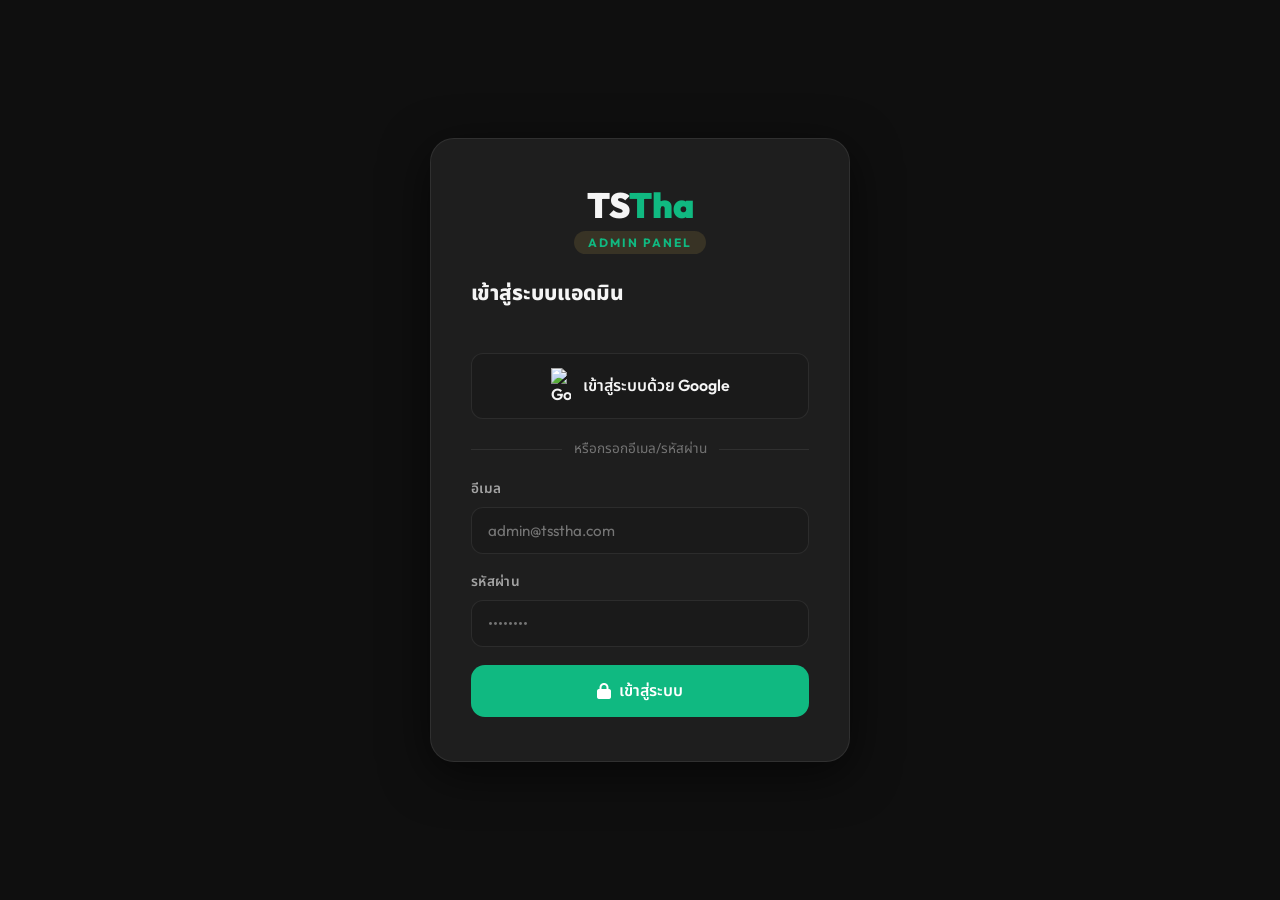
==== commit 4b078d7f: "Add files via upload" ====
--- a/admin/index.html
+++ b/admin/index.html
@@ -61,6 +61,10 @@
       <button class="sidebar-link" data-page="products" aria-label="products">
         <i class="fa-solid fa-shirt"></i> สินค้า
       </button>
+      <hr style="border:none; border-top:1px solid var(--border); margin:10px 0;">
+      <a href="../index.html" class="sidebar-link" style="color:var(--gold);">
+        <i class="fa-solid fa-house"></i> กลับหน้าหน้าหลัก
+      </a>
       <button class="sidebar-link" data-page="settings" aria-label="settings">
         <i class="fa-solid fa-gear"></i> ตั้งค่า
       </button>
@@ -82,6 +86,7 @@
     <div class="admin-topbar">
       <div class="admin-topbar-left">
         <button class="btn-icon" id="sidebarToggle" aria-label="menu"><i class="fa-solid fa-bars"></i></button>
+        <a href="../index.html" class="btn-icon" title="กลับหน้าเว็บหลัก" style="text-decoration:none;"><i class="fa-solid fa-house"></i></a>
         <div id="pageTitle" class="admin-page-title">Dashboard</div>
       </div>
       <div class="admin-topbar-right">
@@ -251,8 +256,19 @@
         <textarea id="prodDesc" class="form-textarea" placeholder="รายละเอียดสินค้า..."></textarea>
       </div>
       <div class="form-group">
-        <label class="form-label">URL รูปภาพ</label>
-        <input type="url" id="prodImage" class="form-input" placeholder="https://..."/>
+        <label class="form-label">รูปภาพสินค้า *</label>
+        <div class="upload-container" style="border:2px dashed var(--border);border-radius:12px;padding:20px;text-align:center;cursor:pointer;transition:var(--transition);" onclick="document.getElementById('prodImageFile').click()">
+          <input type="file" id="prodImageFile" accept="image/*" style="display:none;" onchange="previewImage(this)"/>
+          <div id="uploadPreview" style="display:none;margin-bottom:12px;">
+            <img id="previewImg" src="" alt="preview" style="max-height:150px;border-radius:8px;"/>
+          </div>
+          <div id="uploadPlaceholder">
+            <i class="fa-solid fa-cloud-arrow-up fa-2x" style="color:var(--gold);margin-bottom:10px;"></i>
+            <p style="font-size:0.85rem;color:var(--text-secondary);">คลิกเพื่อเลือกรูปภาพ หรือ ลากไฟล์มาวาง</p>
+          </div>
+          <p id="fileName" style="font-size:0.8rem;color:var(--gold);margin-top:8px;font-weight:600;display:none;"></p>
+        </div>
+        <input type="hidden" id="prodImageUrl"/> <!-- เก็บ URL ที่อัปโหลดเสร็จแล้ว -->
       </div>
       <button type="submit" class="btn-primary" style="width:100%;justify-content:center;">
         <i class="fa-solid fa-plus"></i> เพิ่มสินค้า
--- a/assets/css/style.css
+++ b/assets/css/style.css
@@ -14,8 +14,8 @@
   --shadow-lg: 0 12px 48px rgba(0,0,0,0.12);
   --accent: #1a1a1a;
   --accent-light: #3d3d3d;
-  --gold: #c9a84c;
-  --gold-light: #e8c96a;
+  --gold: #10b981;
+  --gold-light: #34d399;
   --success: #22c55e;
   --danger: #ef4444;
   --warning: #f59e0b;
@@ -349,7 +349,7 @@
 .features-grid { display: grid; grid-template-columns: repeat(4, 1fr); gap: 24px; }
 .feature-card { background: var(--bg-card); border: 1px solid var(--border); border-radius: 20px; padding: 28px 24px; text-align: center; transition: var(--transition); }
 .feature-card:hover { border-color: var(--gold); transform: translateY(-4px); box-shadow: var(--shadow); }
-.feature-icon { width: 56px; height: 56px; background: linear-gradient(135deg, rgba(201,168,76,0.15), rgba(232,201,106,0.1)); border-radius: 16px; display: flex; align-items: center; justify-content: center; font-size: 1.5rem; margin: 0 auto 16px; }
+.feature-icon { width: 56px; height: 56px; background: linear-gradient(135deg, rgba(201,168,76,0.15), rgba(232,201,106,0.1)); border-radius: 16px; display: flex; align-items: center; justify-content: center; font-size: 1.5rem; margin: 0 auto 16px; color: var(--gold); }
 .feature-title { font-size: 0.95rem; font-weight: 700; margin-bottom: 8px; }
 .feature-desc { font-size: 0.85rem; color: var(--text-secondary); line-height: 1.6; }
 
@@ -430,17 +430,17 @@
   to   { opacity: 1; transform: translateY(0); }
 }
 @keyframes splashDot {
-  0%,80%,100% { transform: scale(0.6); background: rgba(201,168,76,0.3); }
+  0%,80%,100% { transform: scale(0.6); background: rgba(16,185,129,0.3); }
   40%          { transform: scale(1.2); background: var(--gold); }
 }
 
 /* NAV LOGO IMG */
 .nav-logo-img {
   width: 34px; height: 34px; object-fit: contain;
-  filter: drop-shadow(0 0 8px rgba(201,168,76,0.4));
+  filter: drop-shadow(0 0 8px rgba(16,185,129,0.4));
   transition: var(--transition);
 }
-.nav-logo:hover .nav-logo-img { filter: drop-shadow(0 0 14px rgba(201,168,76,0.8)); transform: rotate(5deg) scale(1.1); }
+.nav-logo:hover .nav-logo-img { filter: drop-shadow(0 0 14px rgba(16,185,129,0.8)); transform: rotate(5deg) scale(1.1); }
 
 /* USER DROPDOWN */
 .user-menu-wrap { position: relative; }
@@ -527,7 +527,7 @@
 .loader-bar { height: 100%; width: 0; background: var(--gold); animation: loadProgress 2.5s forwards ease-in-out; }
 
 @keyframes logoIntro { from { opacity: 0; transform: scale(0.7) rotate(-5deg); } }
-@keyframes logoBreath { 0%, 100% { transform: scale(1); filter: drop-shadow(0 0 20px rgba(201,168,76,0.3)); } 50% { transform: scale(1.05); filter: drop-shadow(0 0 40px rgba(201,168,76,0.6)); } }
+@keyframes logoBreath { 0%, 100% { transform: scale(1); filter: drop-shadow(0 0 20px rgba(16,185,129,0.3)); } 50% { transform: scale(1.05); filter: drop-shadow(0 0 40px rgba(16,185,129,0.6)); } }
 @keyframes fadeInUp { from { opacity: 0; transform: translateY(20px); } to { opacity: 1; transform: translateY(0); } }
 @keyframes loadProgress { 0% { width: 0; } 50% { width: 70%; } 100% { width: 100%; } }
 
--- a/admin/admin.css
+++ b/admin/admin.css
@@ -37,6 +37,10 @@
   grid-template-columns: 260px 1fr;
   height: 100vh;
   overflow: hidden;
+  transition: grid-template-columns 0.3s ease;
+}
+#adminApp.collapsed {
+  grid-template-columns: 0px 1fr;
 }
 
 /* SIDEBAR */
@@ -48,7 +52,11 @@
   height: 100vh;
   position: sticky; top: 0;
   overflow-y: auto;
-  transition: var(--transition);
+  transition: transform 0.3s cubic-bezier(0.4, 0, 0.2, 1);
+  z-index: 1000;
+}
+.admin-sidebar.open {
+  transform: translateX(0);
 }
 .sidebar-logo {
   padding: 28px 24px 4px;
@@ -261,12 +269,14 @@
 }
 @media (max-width: 768px) {
   #adminApp { grid-template-columns: 1fr; }
+  #adminApp.collapsed { grid-template-columns: 1fr; }
   .admin-sidebar {
-    position: fixed; left: -260px; top: 0; height: 100vh;
-    z-index: 500; transition: left 0.3s ease;
+    position: fixed; left: 0; top: 0; height: 100vh;
+    transform: translateX(-100%);
+    width: 260px;
     box-shadow: 4px 0 20px rgba(0,0,0,0.3);
   }
-  .admin-sidebar.open { left: 0; }
+  .admin-sidebar.open { transform: translateX(0); }
   .admin-stats-grid { grid-template-columns: 1fr 1fr; }
   .admin-page { padding: 16px; }
   .order-detail-grid { grid-template-columns: 1fr; }
